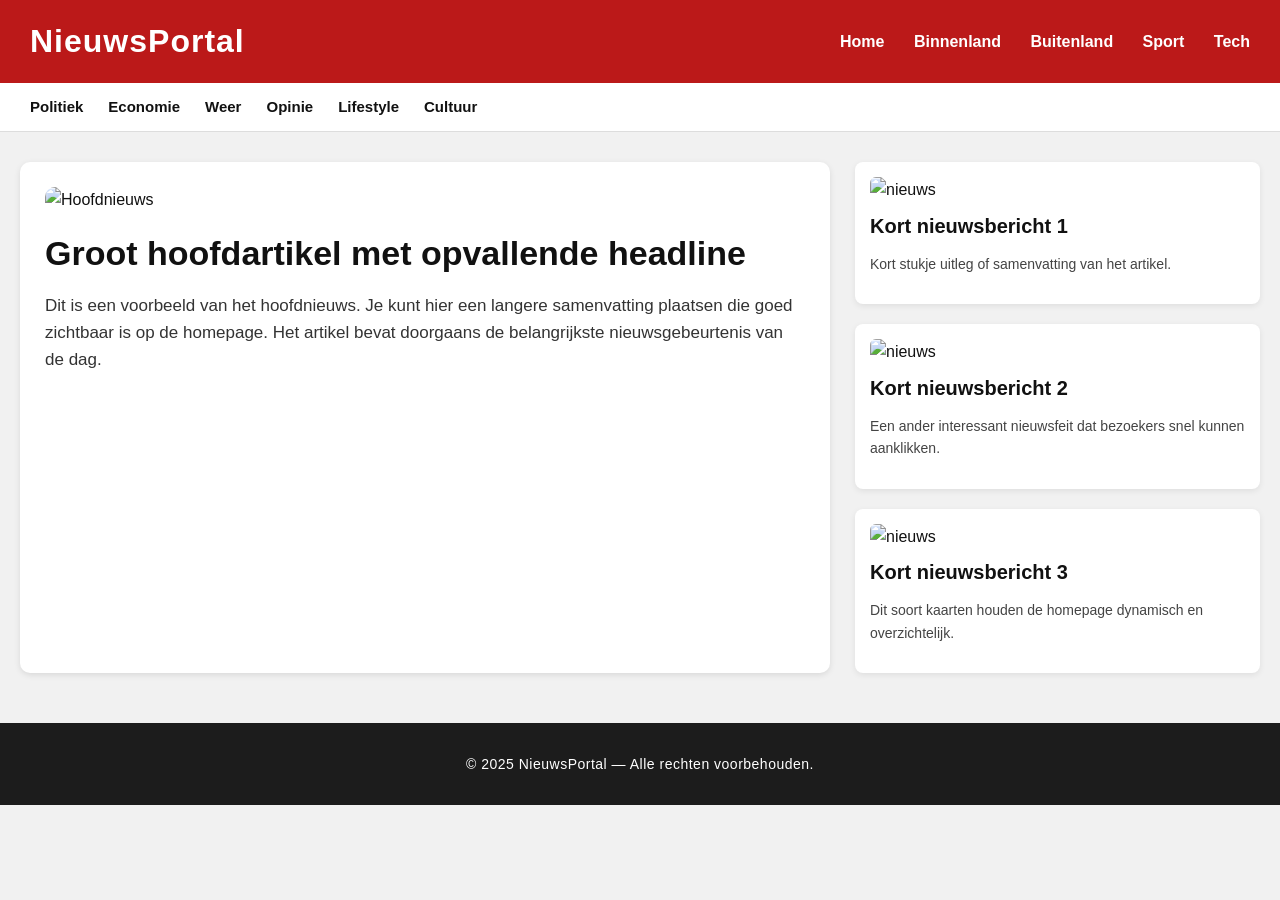
==== index.html @ 22994d4b "." ====
<!DOCTYPE html>
<html lang="nl">
<head>
  <meta charset="UTF-8">
  <meta name="viewport" content="width=device-width, initial-scale=1.0">
  <title>Nieuwswebsite</title>
  <link rel="stylesheet" href="style.css">
</head>
<body>

  <!-- HEADER -->
  <div class="topbar">
    <div class="logo">NieuwsPortal</div>

    <div class="menu">
      <a href="#">Home</a>
      <a href="#">Binnenland</a>
      <a href="#">Buitenland</a>
      <a href="#">Sport</a>
      <a href="#">Tech</a>
    </div>
  </div>

  <!-- SUBNAV -->
  <div class="subnav">
    <a href="#">Politiek</a>
    <a href="#">Economie</a>
    <a href="#">Weer</a>
    <a href="#">Opinie</a>
    <a href="#">Lifestyle</a>
    <a href="#">Cultuur</a>
  </div>

  <!-- GRID -->
  <div class="grid">

    <!-- HOOFDARTIKEL -->
    <div class="main-news">
      <img src="https://picsum.photos/900/400" alt="Hoofdnieuws">

      <h1>Groot hoofdartikel met opvallende headline</h1>
      <p>
        Dit is een voorbeeld van het hoofdnieuws. Je kunt hier een langere samenvatting plaatsen
        die goed zichtbaar is op de homepage. Het artikel bevat doorgaans de belangrijkste nieuwsgebeurtenis van de dag.
      </p>
    </div>

    <!-- ZIJNIEUWS -->
    <div class="side-news">

      <div class="news-card">
        <img src="https://picsum.photos/400/250?1" alt="nieuws">
        <h2>Kort nieuwsbericht 1</h2>
        <p>Kort stukje uitleg of samenvatting van het artikel.</p>
      </div>

      <div class="news-card">
        <img src="https://picsum.photos/400/250?2" alt="nieuws">
        <h2>Kort nieuwsbericht 2</h2>
        <p>Een ander interessant nieuwsfeit dat bezoekers snel kunnen aanklikken.</p>
      </div>

      <div class="news-card">
        <img src="https://picsum.photos/400/250?3" alt="nieuws">
        <h2>Kort nieuwsbericht 3</h2>
        <p>Dit soort kaarten houden de homepage dynamisch en overzichtelijk.</p>
      </div>

    </div>

  </div>

  <!-- FOOTER -->
  <div class="footer">
    © 2025 NieuwsPortal — Alle rechten voorbehouden.
  </div>

</body>
</html>
---- style.css ----
/* BASIS */
body {
  margin: 0;
  font-family: Arial, Helvetica, sans-serif;
  background: #f1f1f1;
  color: #111;
  line-height: 1.6;
}

/* HEADER */
.topbar {
  background: #bb1919;
  color: white;
  padding: 16px 30px;
  display: flex;
  justify-content: space-between;
  align-items: center;
  box-shadow: 0 2px 6px rgba(0,0,0,0.2);
}

.topbar .logo {
  font-size: 32px;
  font-weight: bold;
  letter-spacing: 1px;
}

.menu a {
  color: white;
  margin-left: 25px;
  text-decoration: none;
  font-size: 16px;
  font-weight: bold;
  transition: 0.2s;
}

.menu a:hover {
  opacity: 0.7;
}

/* SUBNAV */
.subnav {
  background: #fff;
  padding: 12px 30px;
  display: flex;
  gap: 25px;
  border-bottom: 1px solid #ddd;
}

.subnav a {
  color: #111;
  text-decoration: none;
  font-weight: bold;
  font-size: 15px;
}

.subnav a:hover {
  color: #bb1919;
}

/* GRID LAYOUT */
.grid {
  display: grid;
  grid-template-columns: 2fr 1fr;
  gap: 25px;
  max-width: 1250px;
  margin: 30px auto;
  padding: 0 20px;
}

/* HOOFDARTIKEL */
.main-news {
  background: white;
  padding: 25px;
  border-radius: 10px;
  box-shadow: 0 2px 6px rgba(0,0,0,0.1);
}

.main-news img {
  width: 100%;
  border-radius: 10px;
  margin-bottom: 18px;
  object-fit: cover;
}

.main-news h1 {
  margin: 0 0 12px 0;
  font-size: 34px;
  line-height: 1.3;
  font-weight: bold;
}

.main-news p {
  font-size: 17px;
  color: #333;
}

/* ZIJ-NIEUWS */
.side-news {
  display: flex;
  flex-direction: column;
  gap: 20px;
}

.news-card {
  background: white;
  border-radius: 8px;
  padding: 15px;
  box-shadow: 0 2px 6px rgba(0,0,0,0.08);
  transition: 0.2s;
}

.news-card:hover {
  transform: translateY(-3px);
  box-shadow: 0 4px 10px rgba(0,0,0,0.15);
}

.news-card img {
  width: 100%;
  border-radius: 6px;
  margin-bottom: 10px;
  object-fit: cover;
}

.news-card h2 {
  margin: 0 0 6px 0;
  font-size: 20px;
  font-weight: bold;
  line-height: 1.3;
}

.news-card p {
  font-size: 14px;
  color: #444;
}

/* FOOTER */
.footer {
  background: #1c1c1c;
  color: white;
  text-align: center;
  padding: 30px;
  margin-top: 50px;
  font-size: 14px;
  letter-spacing: 0.5px;
}

/* MOBIEL */
@media (max-width: 868px) {
  .grid {
    grid-template-columns: 1fr;
  }

  .menu a {
    margin-left: 12px;
    font-size: 14px;
  }

  .subnav {
    flex-wrap: wrap;
    gap: 15px;
  }

  .topbar {
    flex-direction: column;
    text-align: center;
    gap: 10px;
  }
}
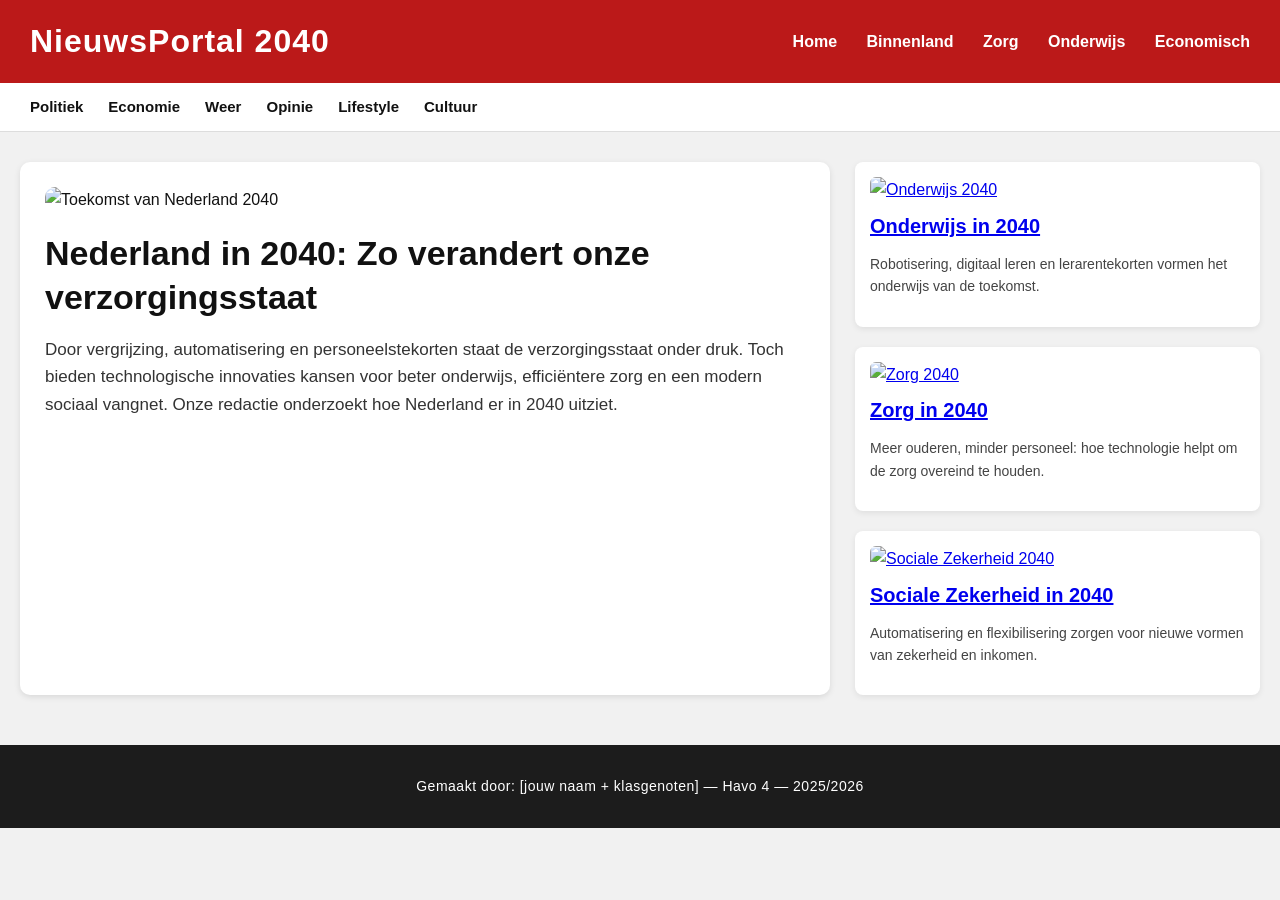
==== commit aeeac95f: "." ====
--- a/index.html
+++ b/index.html
@@ -3,21 +3,21 @@
 <head>
   <meta charset="UTF-8">
   <meta name="viewport" content="width=device-width, initial-scale=1.0">
-  <title>Nieuwswebsite</title>
+  <title>Nederland in 2040 – Nieuwswebsite</title>
   <link rel="stylesheet" href="style.css">
 </head>
 <body>
 
   <!-- HEADER -->
   <div class="topbar">
-    <div class="logo">NieuwsPortal</div>
+    <div class="logo">NieuwsPortal 2040</div>
 
     <div class="menu">
-      <a href="#">Home</a>
+      <a href="index.html">Home</a>
       <a href="#">Binnenland</a>
-      <a href="#">Buitenland</a>
-      <a href="#">Sport</a>
-      <a href="#">Tech</a>
+      <a href="#">Zorg</a>
+      <a href="#">Onderwijs</a>
+      <a href="#">Economisch</a>
     </div>
   </div>
 
@@ -36,34 +36,41 @@
 
     <!-- HOOFDARTIKEL -->
     <div class="main-news">
-      <img src="https://picsum.photos/900/400" alt="Hoofdnieuws">
+      <img src="images/hoofdartikel.jpg" alt="Toekomst van Nederland 2040">
 
-      <h1>Groot hoofdartikel met opvallende headline</h1>
+      <h1>Nederland in 2040: Zo verandert onze verzorgingsstaat</h1>
       <p>
-        Dit is een voorbeeld van het hoofdnieuws. Je kunt hier een langere samenvatting plaatsen
-        die goed zichtbaar is op de homepage. Het artikel bevat doorgaans de belangrijkste nieuwsgebeurtenis van de dag.
+        Door vergrijzing, automatisering en personeelstekorten staat de verzorgingsstaat onder
+        druk. Toch bieden technologische innovaties kansen voor beter onderwijs, efficiëntere zorg
+        en een modern sociaal vangnet. Onze redactie onderzoekt hoe Nederland er in 2040 uitziet.
       </p>
     </div>
 
-    <!-- ZIJNIEUWS -->
+    <!-- ZIJNIEUWS (JOUW ARTIKELEN) -->
     <div class="side-news">
 
       <div class="news-card">
-        <img src="https://picsum.photos/400/250?1" alt="nieuws">
-        <h2>Kort nieuwsbericht 1</h2>
-        <p>Kort stukje uitleg of samenvatting van het artikel.</p>
+        <a href="artikel1.html">
+          <img src="images/onderwijs.jpg" alt="Onderwijs 2040">
+        </a>
+        <h2><a href="artikel1.html">Onderwijs in 2040</a></h2>
+        <p>Robotisering, digitaal leren en lerarentekorten vormen het onderwijs van de toekomst.</p>
       </div>
 
       <div class="news-card">
-        <img src="https://picsum.photos/400/250?2" alt="nieuws">
-        <h2>Kort nieuwsbericht 2</h2>
-        <p>Een ander interessant nieuwsfeit dat bezoekers snel kunnen aanklikken.</p>
+        <a href="artikel2.html">
+          <img src="images/zorg.jpg" alt="Zorg 2040">
+        </a>
+        <h2><a href="artikel2.html">Zorg in 2040</a></h2>
+        <p>Meer ouderen, minder personeel: hoe technologie helpt om de zorg overeind te houden.</p>
       </div>
 
       <div class="news-card">
-        <img src="https://picsum.photos/400/250?3" alt="nieuws">
-        <h2>Kort nieuwsbericht 3</h2>
-        <p>Dit soort kaarten houden de homepage dynamisch en overzichtelijk.</p>
+        <a href="artikel3.html">
+          <img src="images/sociale.jpg" alt="Sociale Zekerheid 2040">
+        </a>
+        <h2><a href="artikel3.html">Sociale Zekerheid in 2040</a></h2>
+        <p>Automatisering en flexibilisering zorgen voor nieuwe vormen van zekerheid en inkomen.</p>
       </div>
 
     </div>
@@ -72,7 +79,7 @@
 
   <!-- FOOTER -->
   <div class="footer">
-    © 2025 NieuwsPortal — Alle rechten voorbehouden.
+    Gemaakt door: [jouw naam + klasgenoten] — Havo 4 — 2025/2026
   </div>
 
 </body>
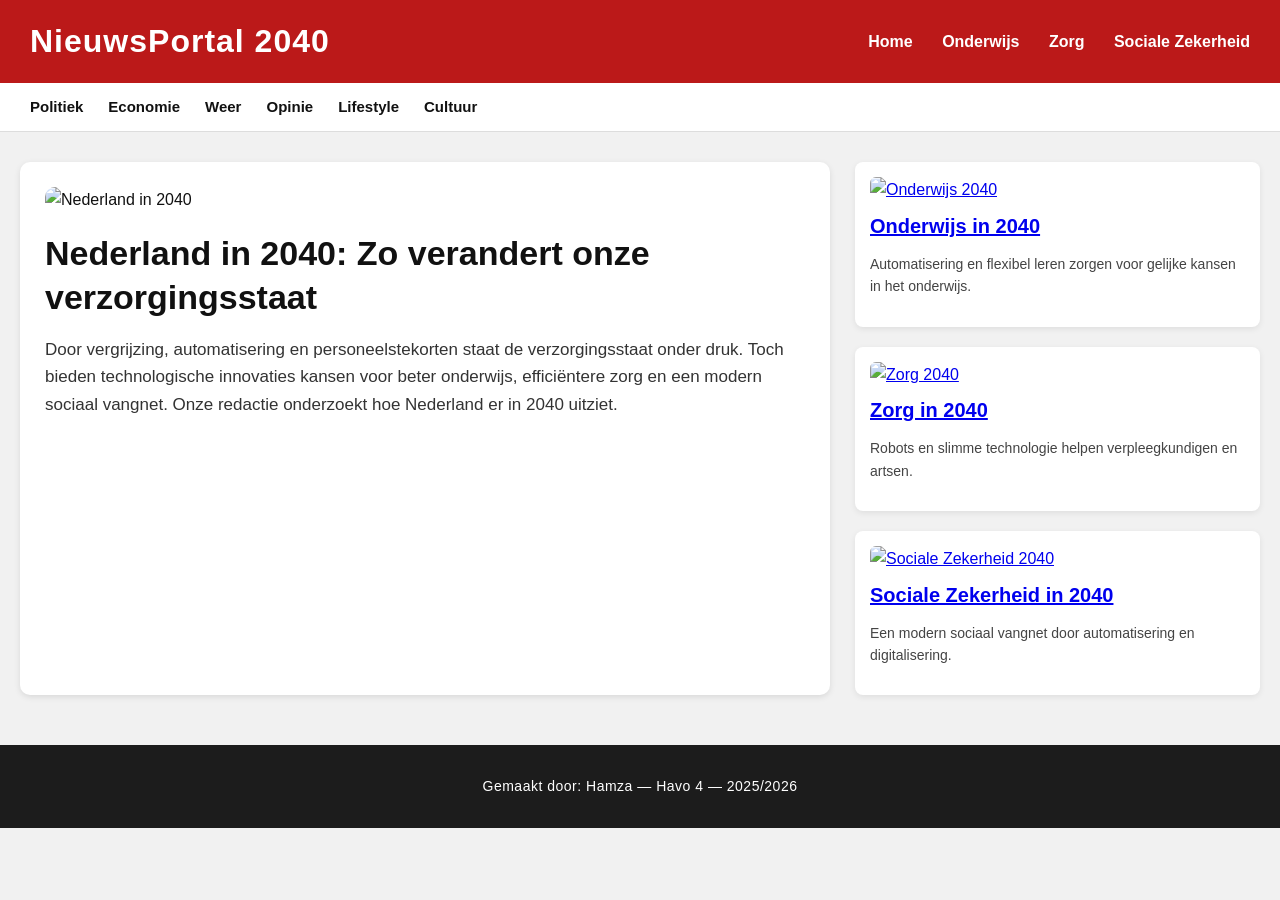
==== commit 3e3c226a: "." ====
--- a/index.html
+++ b/index.html
@@ -4,7 +4,7 @@
   <meta charset="UTF-8">
   <meta name="viewport" content="width=device-width, initial-scale=1.0">
   <title>Nederland in 2040 – Nieuwswebsite</title>
-  <link rel="stylesheet" href="style.css">
+  <link rel="stylesheet" href="css/style.css">
 </head>
 <body>
 
@@ -14,10 +14,9 @@
 
     <div class="menu">
       <a href="index.html">Home</a>
-      <a href="#">Binnenland</a>
-      <a href="#">Zorg</a>
-      <a href="#">Onderwijs</a>
-      <a href="#">Economisch</a>
+      <a href="artikel1.html">Onderwijs</a>
+      <a href="artikel2.html">Zorg</a>
+      <a href="artikel3.html">Sociale Zekerheid</a>
     </div>
   </div>
 
@@ -36,7 +35,7 @@
 
     <!-- HOOFDARTIKEL -->
     <div class="main-news">
-      <img src="images/hoofdartikel.jpg" alt="Toekomst van Nederland 2040">
+      <img src="images/hoofdartikel.jpg" alt="Nederland in 2040">
 
       <h1>Nederland in 2040: Zo verandert onze verzorgingsstaat</h1>
       <p>
@@ -46,31 +45,34 @@
       </p>
     </div>
 
-    <!-- ZIJNIEUWS (JOUW ARTIKELEN) -->
+    <!-- ZIJNIEUWS -->
     <div class="side-news">
 
+      <!-- ONDERWIJS -->
       <div class="news-card">
         <a href="artikel1.html">
-          <img src="images/onderwijs.jpg" alt="Onderwijs 2040">
+          <img src="https://ontslagspecialist.nl/images/ontslag_onderwijs.jpg" alt="Onderwijs 2040">
         </a>
         <h2><a href="artikel1.html">Onderwijs in 2040</a></h2>
-        <p>Robotisering, digitaal leren en lerarentekorten vormen het onderwijs van de toekomst.</p>
+        <p>Automatisering en flexibel leren zorgen voor gelijke kansen in het onderwijs.</p>
       </div>
 
+      <!-- ZORG -->
       <div class="news-card">
         <a href="artikel2.html">
-          <img src="images/zorg.jpg" alt="Zorg 2040">
+          <img src="images/Lect_Relationele_Zorg_Shutterstock_1910306026.jpg" alt="Zorg 2040">
         </a>
         <h2><a href="artikel2.html">Zorg in 2040</a></h2>
-        <p>Meer ouderen, minder personeel: hoe technologie helpt om de zorg overeind te houden.</p>
+        <p>Robots en slimme technologie helpen verpleegkundigen en artsen.</p>
       </div>
 
+      <!-- SOCIALE ZEKERHEID -->
       <div class="news-card">
         <a href="artikel3.html">
-          <img src="images/sociale.jpg" alt="Sociale Zekerheid 2040">
+          <img src="images/720x480.jpg" alt="Sociale Zekerheid 2040">
         </a>
         <h2><a href="artikel3.html">Sociale Zekerheid in 2040</a></h2>
-        <p>Automatisering en flexibilisering zorgen voor nieuwe vormen van zekerheid en inkomen.</p>
+        <p>Een modern sociaal vangnet door automatisering en digitalisering.</p>
       </div>
 
     </div>
@@ -79,7 +81,7 @@
 
   <!-- FOOTER -->
   <div class="footer">
-    Gemaakt door: [jouw naam + klasgenoten] — Havo 4 — 2025/2026
+    Gemaakt door: Hamza — Havo 4 — 2025/2026
   </div>
 
 </body>
--- a/css/style.css
+++ b/css/style.css
@@ -0,0 +1,168 @@
+/* BASIS */
+body {
+  margin: 0;
+  font-family: Arial, Helvetica, sans-serif;
+  background: #f1f1f1;
+  color: #111;
+  line-height: 1.6;
+}
+
+/* HEADER */
+.topbar {
+  background: #bb1919;
+  color: white;
+  padding: 16px 30px;
+  display: flex;
+  justify-content: space-between;
+  align-items: center;
+  box-shadow: 0 2px 6px rgba(0,0,0,0.2);
+}
+
+.topbar .logo {
+  font-size: 32px;
+  font-weight: bold;
+  letter-spacing: 1px;
+}
+
+.menu a {
+  color: white;
+  margin-left: 25px;
+  text-decoration: none;
+  font-size: 16px;
+  font-weight: bold;
+  transition: 0.2s;
+}
+
+.menu a:hover {
+  opacity: 0.7;
+}
+
+/* SUBNAV */
+.subnav {
+  background: #fff;
+  padding: 12px 30px;
+  display: flex;
+  gap: 25px;
+  border-bottom: 1px solid #ddd;
+}
+
+.subnav a {
+  color: #111;
+  text-decoration: none;
+  font-weight: bold;
+  font-size: 15px;
+}
+
+.subnav a:hover {
+  color: #bb1919;
+}
+
+/* GRID LAYOUT */
+.grid {
+  display: grid;
+  grid-template-columns: 2fr 1fr;
+  gap: 25px;
+  max-width: 1250px;
+  margin: 30px auto;
+  padding: 0 20px;
+}
+
+/* HOOFDARTIKEL */
+.main-news {
+  background: white;
+  padding: 25px;
+  border-radius: 10px;
+  box-shadow: 0 2px 6px rgba(0,0,0,0.1);
+}
+
+.main-news img {
+  width: 100%;
+  border-radius: 10px;
+  margin-bottom: 18px;
+  object-fit: cover;
+}
+
+.main-news h1 {
+  margin: 0 0 12px 0;
+  font-size: 34px;
+  line-height: 1.3;
+  font-weight: bold;
+}
+
+.main-news p {
+  font-size: 17px;
+  color: #333;
+}
+
+/* ZIJ-NIEUWS */
+.side-news {
+  display: flex;
+  flex-direction: column;
+  gap: 20px;
+}
+
+.news-card {
+  background: white;
+  border-radius: 8px;
+  padding: 15px;
+  box-shadow: 0 2px 6px rgba(0,0,0,0.08);
+  transition: 0.2s;
+}
+
+.news-card:hover {
+  transform: translateY(-3px);
+  box-shadow: 0 4px 10px rgba(0,0,0,0.15);
+}
+
+.news-card img {
+  width: 100%;
+  border-radius: 6px;
+  margin-bottom: 10px;
+  object-fit: cover;
+}
+
+.news-card h2 {
+  margin: 0 0 6px 0;
+  font-size: 20px;
+  font-weight: bold;
+  line-height: 1.3;
+}
+
+.news-card p {
+  font-size: 14px;
+  color: #444;
+}
+
+/* FOOTER */
+.footer {
+  background: #1c1c1c;
+  color: white;
+  text-align: center;
+  padding: 30px;
+  margin-top: 50px;
+  font-size: 14px;
+  letter-spacing: 0.5px;
+}
+
+/* MOBIEL */
+@media (max-width: 868px) {
+  .grid {
+    grid-template-columns: 1fr;
+  }
+
+  .menu a {
+    margin-left: 12px;
+    font-size: 14px;
+  }
+
+  .subnav {
+    flex-wrap: wrap;
+    gap: 15px;
+  }
+
+  .topbar {
+    flex-direction: column;
+    text-align: center;
+    gap: 10px;
+  }
+}
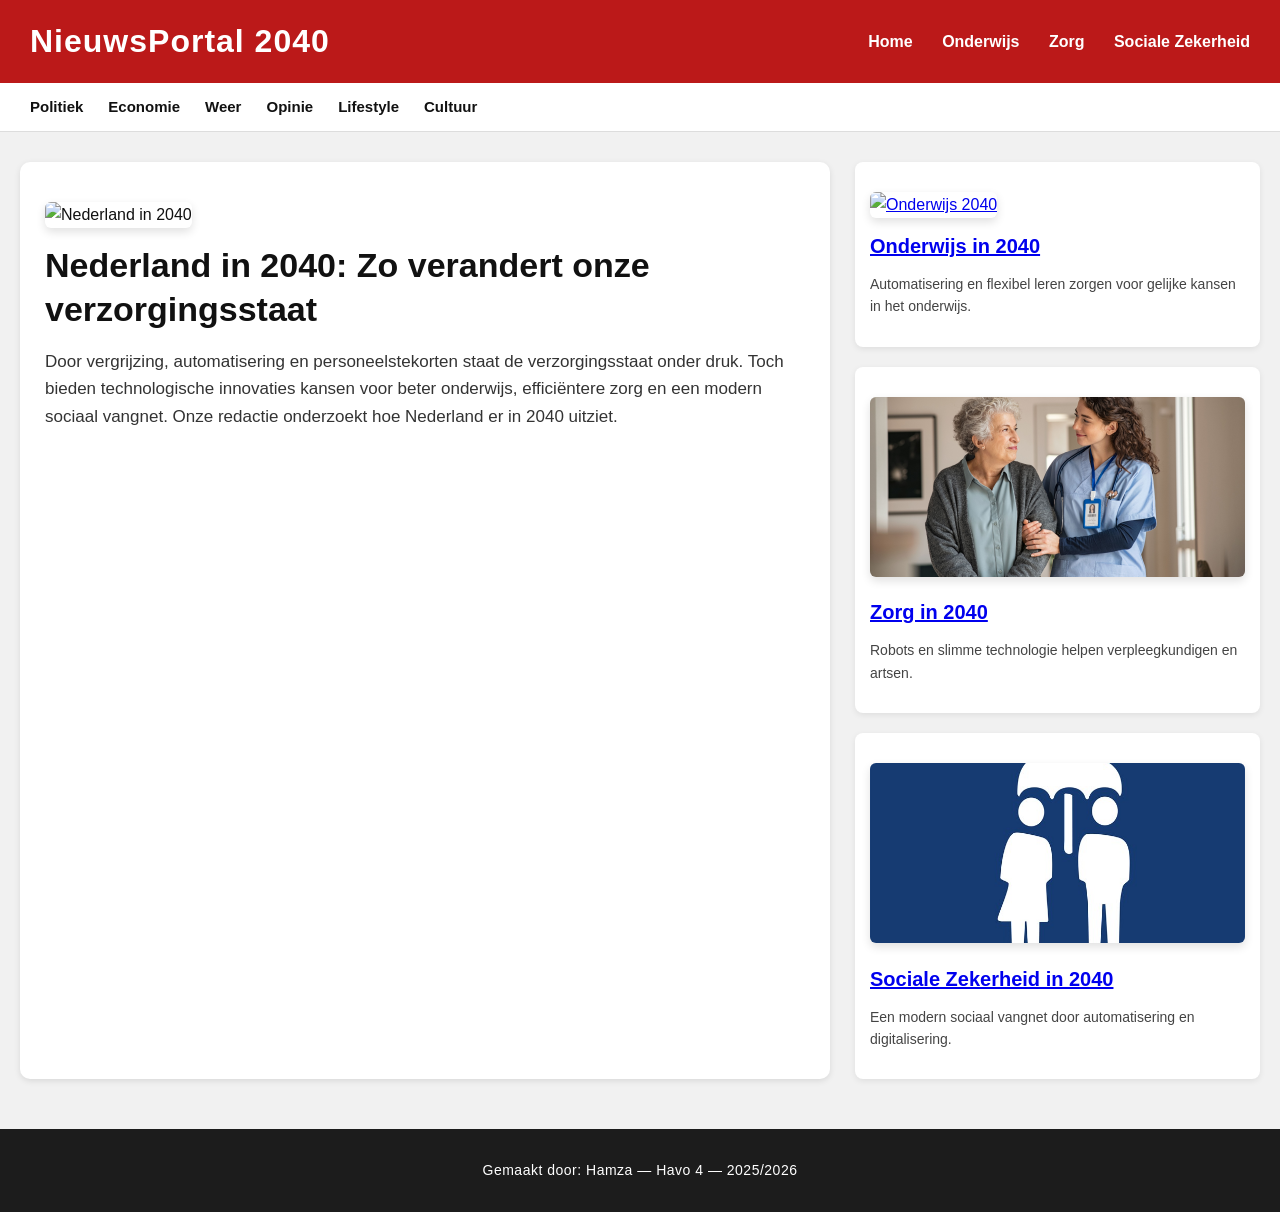
==== commit 7ffd20de: "." ====
--- a/index.html
+++ b/index.html
@@ -60,7 +60,7 @@
       <!-- ZORG -->
       <div class="news-card">
         <a href="artikel2.html">
-          <img src="images/Lect_Relationele_Zorg_Shutterstock_1910306026.jpg" alt="Zorg 2040">
+          <img src="Lect_Relationele_Zorg_Shutterstock_1910306026.jpg" alt="Zorg 2040">
         </a>
         <h2><a href="artikel2.html">Zorg in 2040</a></h2>
         <p>Robots en slimme technologie helpen verpleegkundigen en artsen.</p>
@@ -69,7 +69,7 @@
       <!-- SOCIALE ZEKERHEID -->
       <div class="news-card">
         <a href="artikel3.html">
-          <img src="images/720x480.jpg" alt="Sociale Zekerheid 2040">
+          <img src="720x480.jpg" alt="Sociale Zekerheid 2040">
         </a>
         <h2><a href="artikel3.html">Sociale Zekerheid in 2040</a></h2>
         <p>Een modern sociaal vangnet door automatisering en digitalisering.</p>
--- a/css/style.css
+++ b/css/style.css
@@ -166,3 +166,33 @@
     gap: 10px;
   }
 }
+
+/* === AFBEELDINGEN (NOS-STYLE) === */
+
+.main-news img,
+.news-card img {
+  width: 100%;
+  height: auto;
+  border-radius: 6px;
+  margin: 15px 0;
+  object-fit: cover;
+  box-shadow: 0 4px 10px rgba(0, 0, 0, 0.12);
+}
+
+/* Afbeeldingen in zij-artikelen (index) */
+.news-card img {
+  max-height: 180px;
+}
+
+/* Grote artikel-afbeeldingen */
+.main-news img {
+  max-height: 420px;
+}
+
+/* Mobiel vriendelijk */
+@media (max-width: 768px) {
+  .main-news img,
+  .news-card img {
+    max-height: none;
+  }
+}
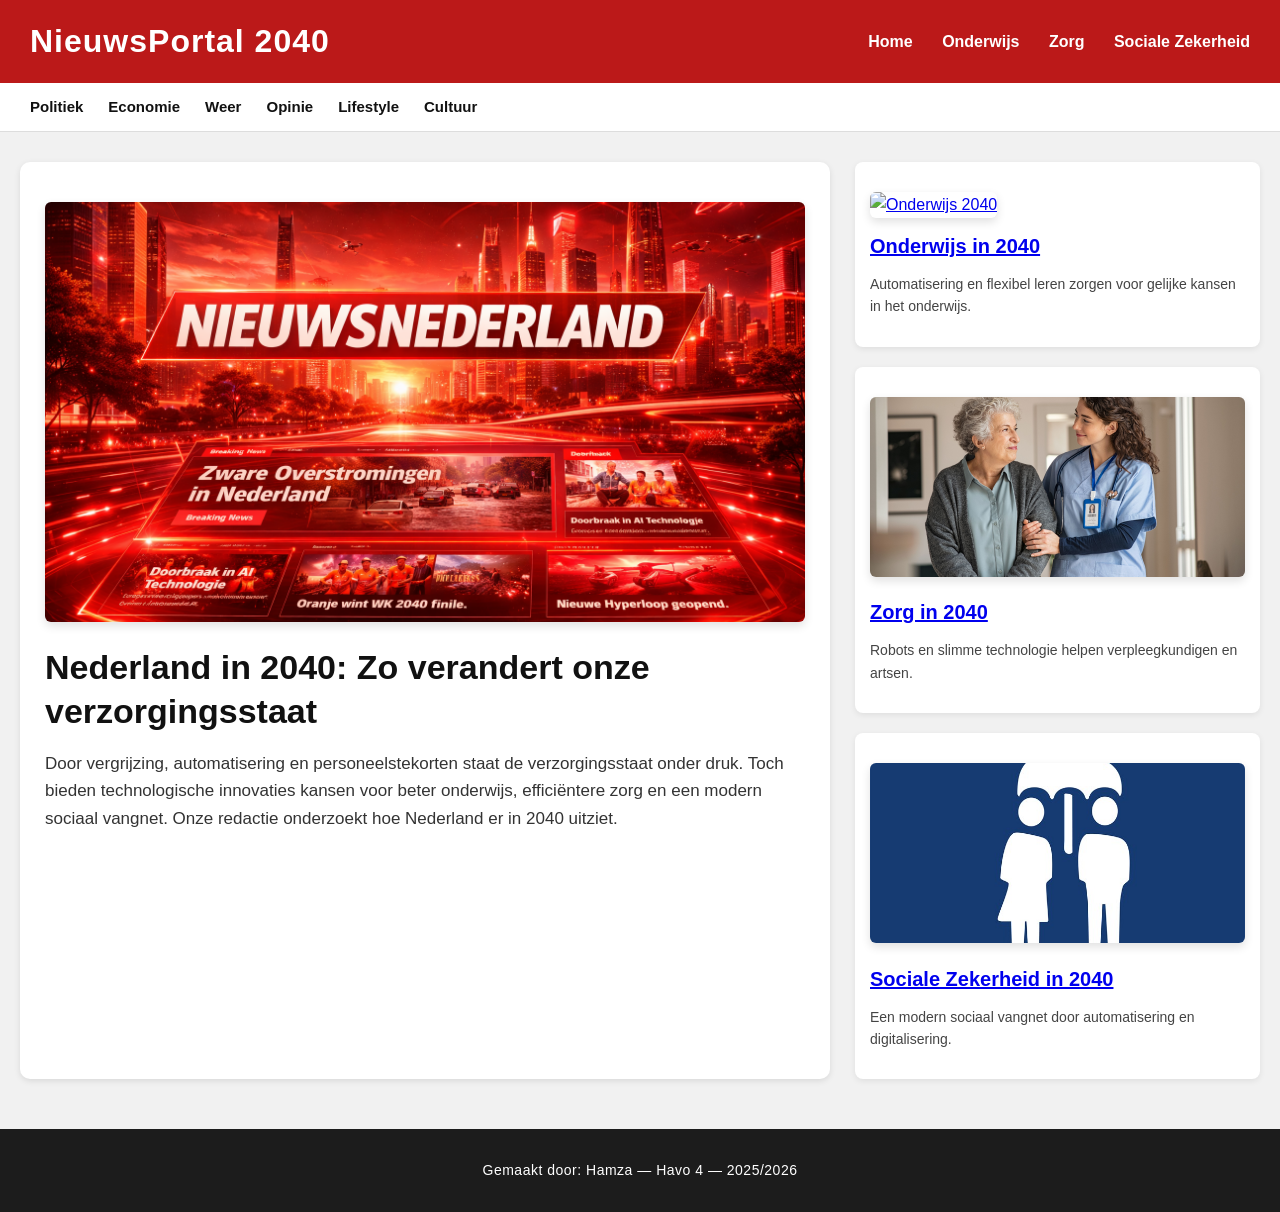
==== commit 13e16630: "." ====
--- a/index.html
+++ b/index.html
@@ -35,7 +35,7 @@
 
     <!-- HOOFDARTIKEL -->
     <div class="main-news">
-      <img src="images/hoofdartikel.jpg" alt="Nederland in 2040">
+      <img src="6acd410c-c682-4003-9246-c65ebc456034.png" alt="Nederland in 2040">
 
       <h1>Nederland in 2040: Zo verandert onze verzorgingsstaat</h1>
       <p>
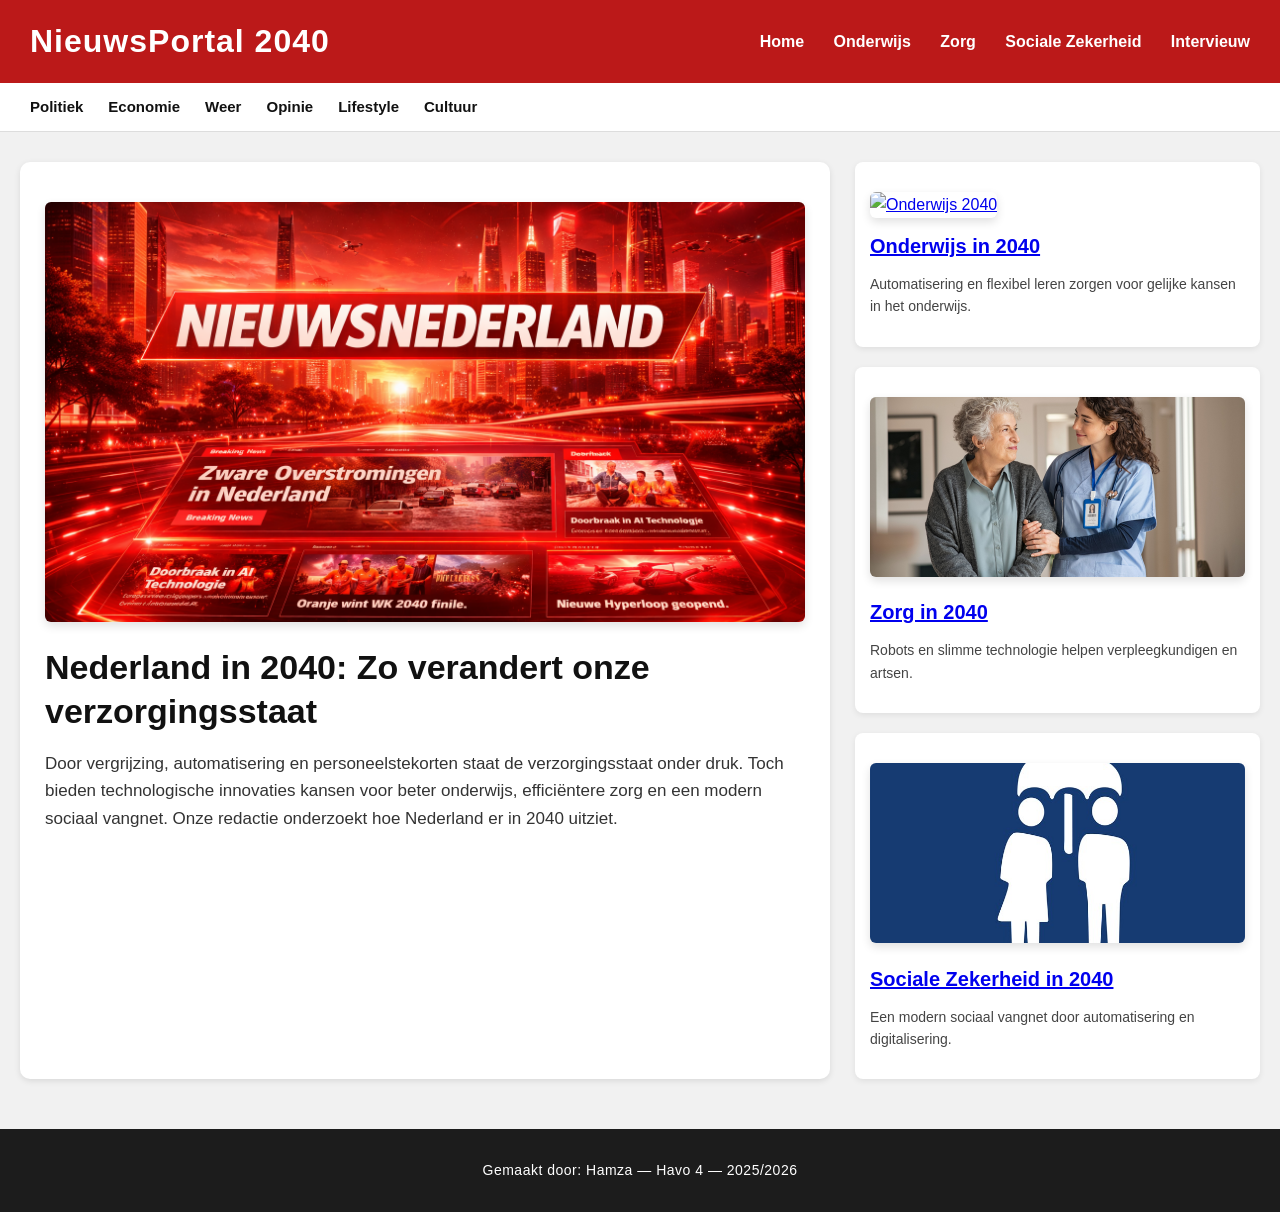
==== commit 1a8a8025: "." ====
--- a/index.html
+++ b/index.html
@@ -17,6 +17,7 @@
       <a href="artikel1.html">Onderwijs</a>
       <a href="artikel2.html">Zorg</a>
       <a href="artikel3.html">Sociale Zekerheid</a>
+      <a href="intervieuw.html">Intervieuw</a>
     </div>
   </div>
 
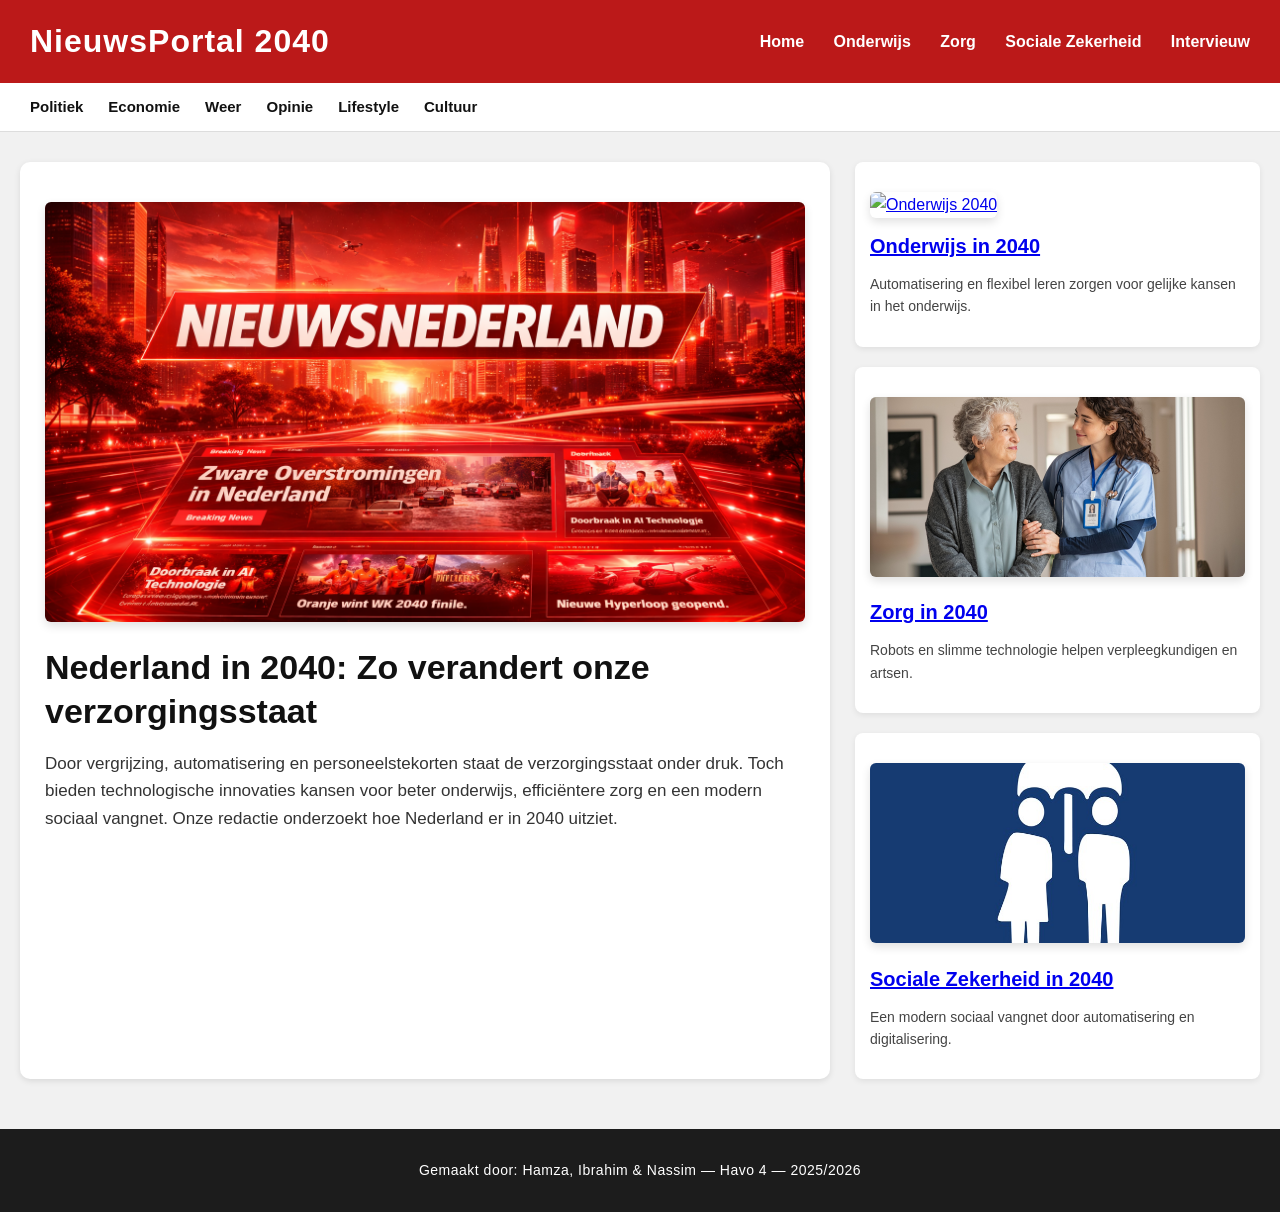
==== commit 074db88b: "." ====
--- a/index.html
+++ b/index.html
@@ -82,7 +82,7 @@
 
   <!-- FOOTER -->
   <div class="footer">
-    Gemaakt door: Hamza — Havo 4 — 2025/2026
+    Gemaakt door: Hamza, Ibrahim & Nassim — Havo 4 — 2025/2026
   </div>
 
 </body>
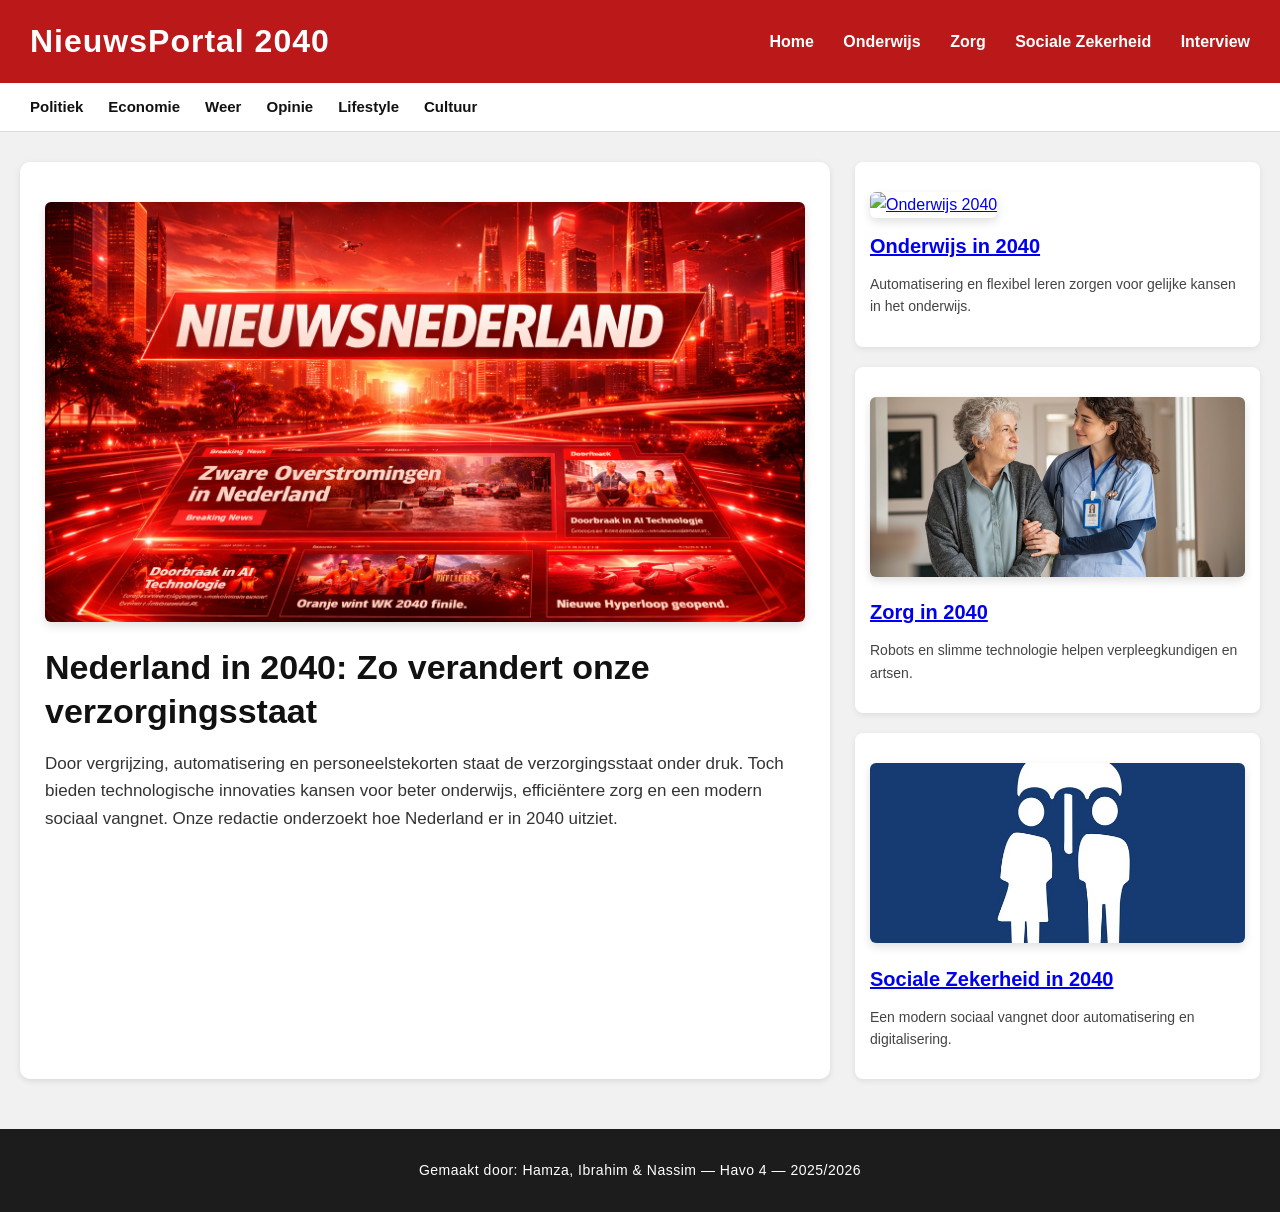
==== commit 4d8ce3d1: "," ====
--- a/index.html
+++ b/index.html
@@ -17,7 +17,7 @@
       <a href="artikel1.html">Onderwijs</a>
       <a href="artikel2.html">Zorg</a>
       <a href="artikel3.html">Sociale Zekerheid</a>
-      <a href="intervieuw.html">Intervieuw</a>
+      <a href="intervieuw.html">Interview</a>
     </div>
   </div>
 
